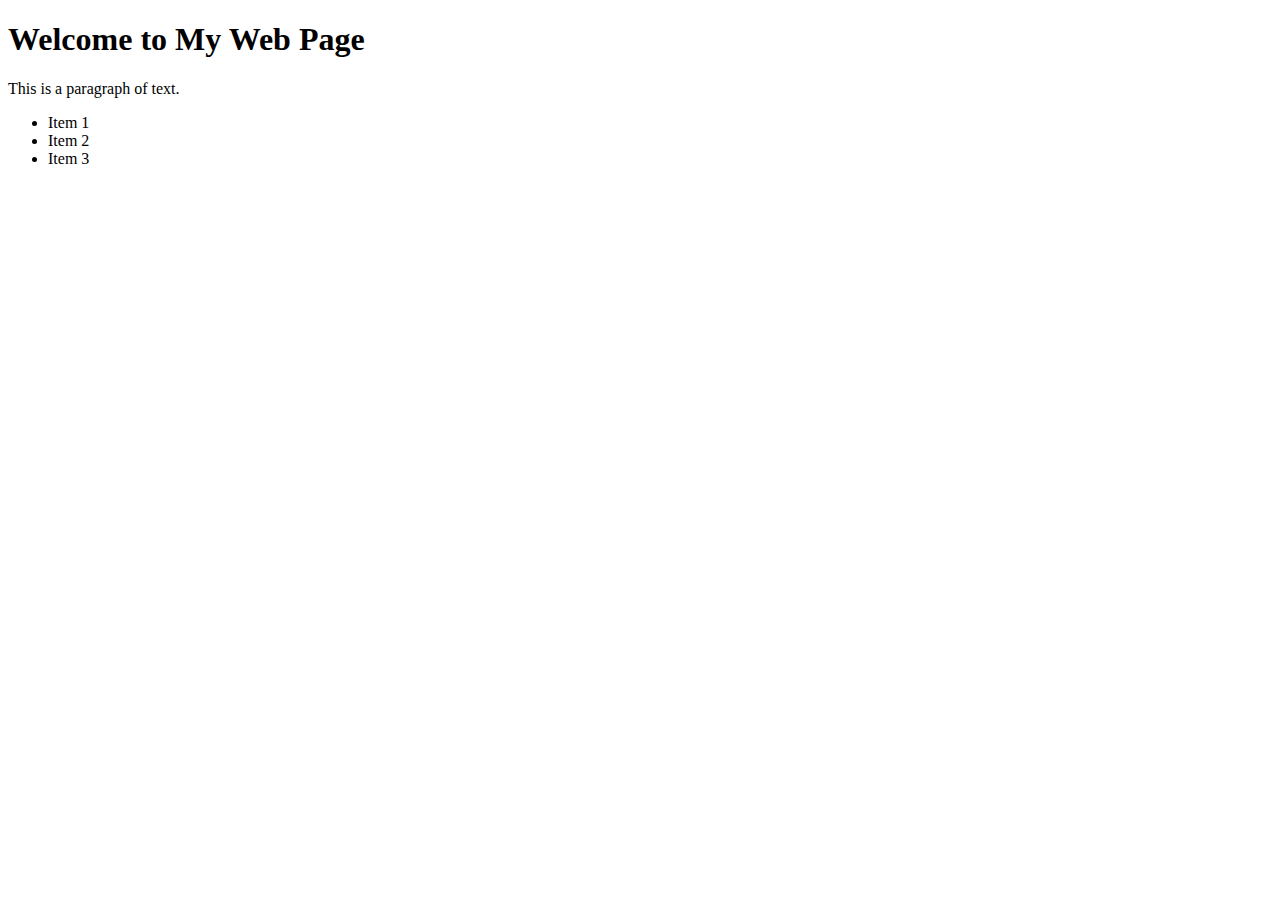
==== index.html @ 73cad603 "codigo base html" ====
<!DOCTYPE html>
<html>
<head>
    <title>My Web Page</title>
</head>
<body>
    <h1>Welcome to My Web Page</h1>
    
    <p>This is a paragraph of text.</p>
    
    <ul>
        <li>Item 1</li>
        <li>Item 2</li>
        <li>Item 3</li>
    </ul>
    
    <script src="script.js"></script>
</body>
</html>
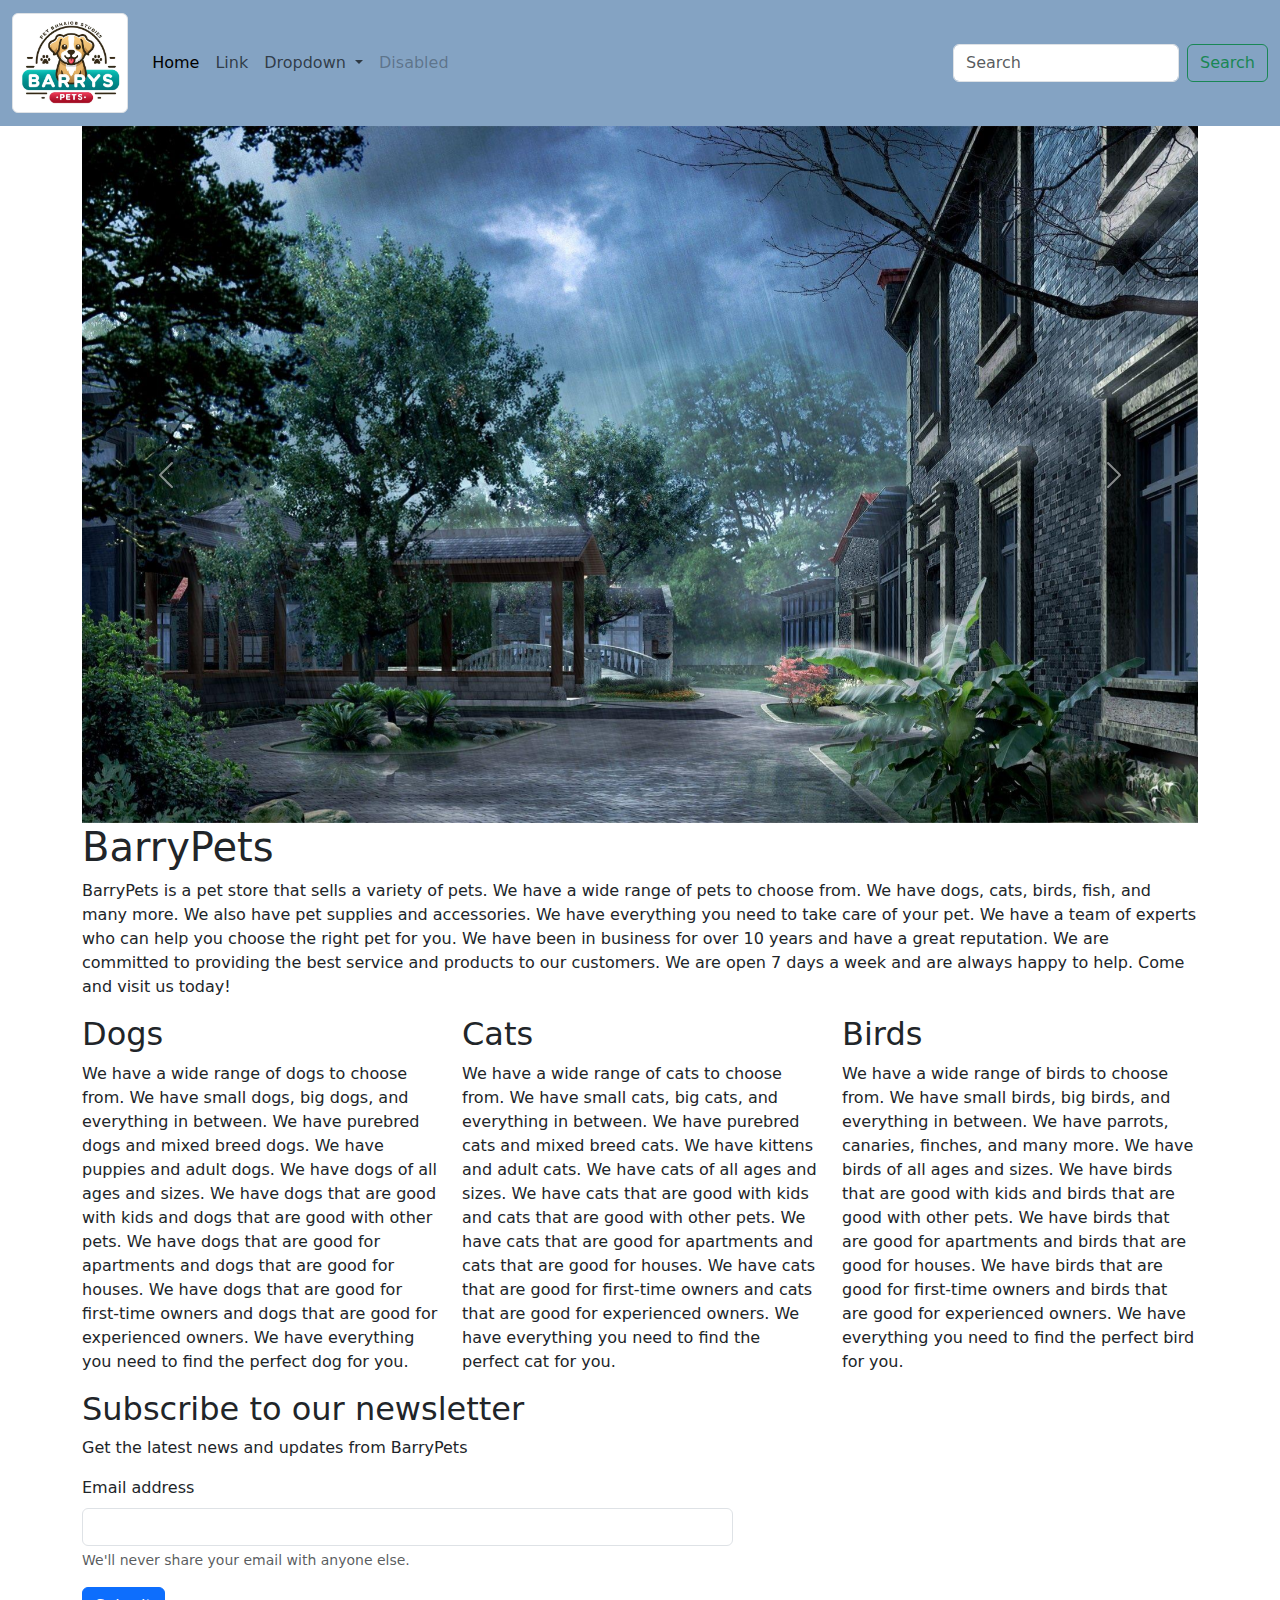
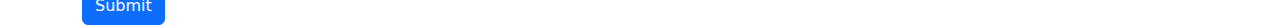
==== commit 92932983: "Navbar, logo y carrusel" ====
--- a/index.html
+++ b/index.html
@@ -1,20 +1,116 @@
 <!DOCTYPE html>
 <html>
 <head>
-    <title>My Web Page</title>
+    <link href="https://cdn.jsdelivr.net/npm/bootstrap@5.3.3/dist/css/bootstrap.min.css" rel="stylesheet" integrity="sha384-QWTKZyjpPEjISv5WaRU9OFeRpok6YctnYmDr5pNlyT2bRjXh0JMhjY6hW+ALEwIH" crossorigin="anonymous">
+    <script src="https://cdn.jsdelivr.net/npm/bootstrap@5.3.3/dist/js/bootstrap.bundle.min.js" integrity="sha384-YvpcrYf0tY3lHB60NNkmXc5s9fDVZLESaAA55NDzOxhy9GkcIdslK1eN7N6jIeHz" crossorigin="anonymous"></script>
+    <link rel="stylesheet" href="style.css">
+    <nav class="navbar navbar-expand-lg custom-navbar-color">
+        <div class="container-fluid">
+          <a class="navbar-brand" href="#"><img src="BarryPetsLogo.png" class="img-fluid img-thumbnail"  style="max-height: 100px; width: auto;" alt="..."></a>
+          <button class="navbar-toggler" type="button" data-bs-toggle="collapse" data-bs-target="#navbarSupportedContent" aria-controls="navbarSupportedContent" aria-expanded="false" aria-label="Toggle navigation">
+            <span class="navbar-toggler-icon"></span>
+          </button>
+          <div class="collapse navbar-collapse" id="navbarSupportedContent">
+            <ul class="navbar-nav me-auto mb-2 mb-lg-0">
+              <li class="nav-item">
+                <a class="nav-link active" aria-current="page" href="#">Home</a>
+              </li>
+              <li class="nav-item">
+                <a class="nav-link" href="#">Link</a>
+              </li>
+              <li class="nav-item dropdown">
+                <a class="nav-link dropdown-toggle" href="#" role="button" data-bs-toggle="dropdown" aria-expanded="false">
+                  Dropdown
+                </a>
+                <ul class="dropdown-menu">
+                  <li><a class="dropdown-item" href="#">Action</a></li>
+                  <li><a class="dropdown-item" href="#">Another action</a></li>
+                  <li><hr class="dropdown-divider"></li>
+                  <li><a class="dropdown-item" href="#">Something else here</a></li>
+                </ul>
+              </li>
+              <li class="nav-item">
+                <a class="nav-link disabled" aria-disabled="true">Disabled</a>
+              </li>
+            </ul>
+            <form class="d-flex" role="search">
+              <input class="form-control me-2" type="search" placeholder="Search" aria-label="Search">
+              <button class="btn btn-outline-success" type="submit">Search</button>
+            </form>
+          </div>
+        </div>
+      </nav>
 </head>
 <body>
-    <h1>Welcome to My Web Page</h1>
+    <div class="container">
+
+        <div class="col-md-12">
+            <div id="carouselExampleAutoplaying" class="carousel slide" data-bs-ride="carousel">
+                <div class="carousel-inner">
+                  <div class="carousel-item active">
+                    <img src="43582.jpg" class="d-block w-100" alt="...">
+                  </div>
+                  <div class="carousel-item">
+                    <img src="43589.jpg" class="d-block w-100" alt="...">
+                  </div>
+                  <div class="carousel-item">
+                    <img src="43620.jpg" class="d-block w-100" alt="...">
+                  </div>
+                </div>
+                <button class="carousel-control-prev" type="button" data-bs-target="#carouselExampleAutoplaying" data-bs-slide="prev">
+                  <span class="carousel-control-prev-icon" aria-hidden="true"></span>
+                  <span class="visually-hidden">Previous</span>
+                </button>
+                <button class="carousel-control-next" type="button" data-bs-target="#carouselExampleAutoplaying" data-bs-slide="next">
+                  <span class="carousel-control-next-icon" aria-hidden="true"></span>
+                  <span class="visually-hidden">Next</span>
+                </button>
+              </div>
+
+        </div>
+    </div>
     
-    <p>This is a paragraph of text.</p>
     
-    <ul>
-        <li>Item 1</li>
-        <li>Item 2</li>
-        <li>Item 3</li>
-    </ul>
+    <div class="container">
+        <div class="row">
+            <div class="col-md-12">
+                <h1>BarryPets</h1>
+                <p>BarryPets is a pet store that sells a variety of pets. We have a wide range of pets to choose from. We have dogs, cats, birds, fish, and many more. We also have pet supplies and accessories. We have everything you need to take care of your pet. We have a team of experts who can help you choose the right pet for you. We have been in business for over 10 years and have a great reputation. We are committed to providing the best service and products to our customers. We are open 7 days a week and are always happy to help. Come and visit us today!</p>
+            </div>
+        </div>
+        <div class="row">
+            <div class="col-md-4">
+                <h2>Dogs</h2>
+                <p>We have a wide range of dogs to choose from. We have small dogs, big dogs, and everything in between. We have purebred dogs and mixed breed dogs. We have puppies and adult dogs. We have dogs of all ages and sizes. We have dogs that are good with kids and dogs that are good with other pets. We have dogs that are good for apartments and dogs that are good for houses. We have dogs that are good for first-time owners and dogs that are good for experienced owners. We have everything you need to find the perfect dog for you.</p>
+            </div>
+            <div class="col-md-4">
+                <h2>Cats</h2>
+                <p>We have a wide range of cats to choose from. We have small cats, big cats, and everything in between. We have purebred cats and mixed breed cats. We have kittens and adult cats. We have cats of all ages and sizes. We have cats that are good with kids and cats that are good with other pets. We have cats that are good for apartments and cats that are good for houses. We have cats that are good for first-time owners and cats that are good for experienced owners. We have everything you need to find the perfect cat for you.</p>
+            </div>
+            <div class="col-md-4">
+                <h2>Birds</h2>
+                <p>We have a
+                    wide range of birds to choose from. We have small birds, big birds, and everything in between. We have parrots, canaries, finches, and many more. We have birds of all ages and sizes. We have birds that are good with kids and birds that are good with other pets. We have birds that are good for apartments and birds that are good for houses. We have birds that are good for first-time owners and birds that are good for experienced owners. We have everything you need to find the perfect bird for you.</p>
+    </div>
+    <script src="script.js"></script>
+    <script src="https://cdn.jsdelivr.net/npm/@popperjs/core@2.11.8/dist/umd/popper.min.js" integrity="sha384-I7E8VVD/ismYTF4hNIPjVp/Zjvgyol6VFvRkX/vR+Vc4jQkC+hVqc2pM8ODewa9r" crossorigin="anonymous"></script>
+    <script src="https://cdn.jsdelivr.net/npm/bootstrap@5.3.3/dist/js/bootstrap.min.js" integrity="sha384-0pUGZvbkm6XF6gxjEnlmuGrJXVbNuzT9qBBavbLwCsOGabYfZo0T0to5eqruptLy" crossorigin="anonymous"></script>
+    <div class="container">
+        <div class="col-md-7">
+      <h2>Subscribe to our newsletter</h2>
+      <p>Get the latest news and updates from BarryPets</p>
+      <form>
+        <div class="mb-3">
+          <label for="exampleInputEmail1" class="form-label">Email address</label>
+          <input type="email" class="form-control" id="exampleInputEmail1" aria-describedby="emailHelp">
+          <div id="emailHelp" class="form-text">We'll never share your email with anyone else.</div>
+        </div>
+        
+        <button type="submit" class="btn btn-primary">Submit</button>
+      </form>
+      </div>
+    </div>
     
-    <script src="script.js"></script>
 </body>
 </html>
 
--- a/style.css
+++ b/style.css
@@ -0,0 +1,3 @@
+.custom-navbar-color {
+    background-color: #84a3c3; /* Dark blue */
+}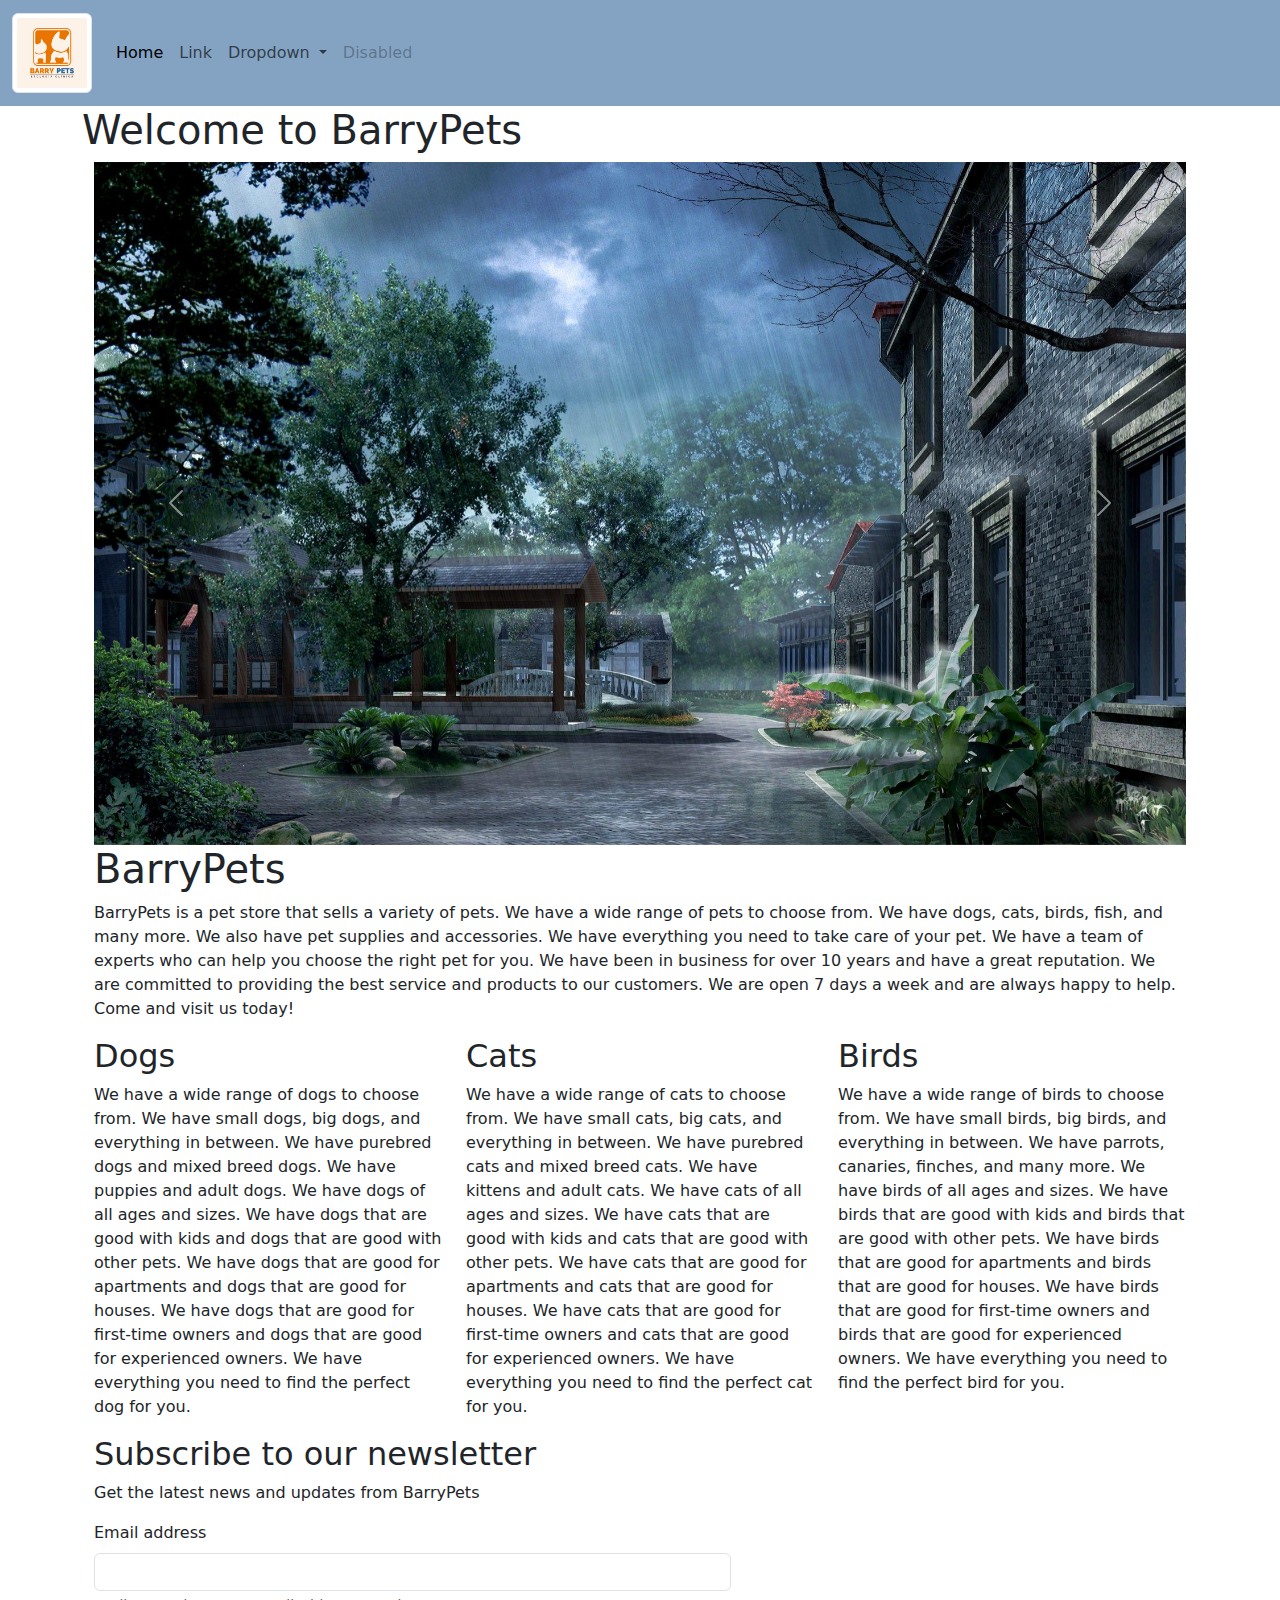
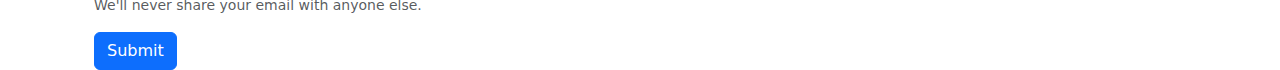
==== commit 16cfd7e6: "Creacion secciones" ====
--- a/index.html
+++ b/index.html
@@ -6,7 +6,7 @@
     <link rel="stylesheet" href="style.css">
     <nav class="navbar navbar-expand-lg custom-navbar-color">
         <div class="container-fluid">
-          <a class="navbar-brand" href="#"><img src="BarryPetsLogo.png" class="img-fluid img-thumbnail"  style="max-height: 100px; width: auto;" alt="..."></a>
+          <a class="navbar-brand" href="#"><img src="BarryPetsLogov1.jpeg" class="img-fluid img-thumbnail"  style="max-height: 80px; width: auto;" alt="..."></a>
           <button class="navbar-toggler" type="button" data-bs-toggle="collapse" data-bs-target="#navbarSupportedContent" aria-controls="navbarSupportedContent" aria-expanded="false" aria-label="Toggle navigation">
             <span class="navbar-toggler-icon"></span>
           </button>
@@ -33,15 +33,19 @@
                 <a class="nav-link disabled" aria-disabled="true">Disabled</a>
               </li>
             </ul>
-            <form class="d-flex" role="search">
-              <input class="form-control me-2" type="search" placeholder="Search" aria-label="Search">
-              <button class="btn btn-outline-success" type="submit">Search</button>
-            </form>
           </div>
         </div>
       </nav>
 </head>
-<body>
+<body class="custom-background-color">
+  
+
+    <div class="container">
+        <div class="row">
+            <div class="col-md-12">
+                <h1>Welcome to BarryPets</h1>
+            </div>
+        </div>
     <div class="container">
 
         <div class="col-md-12">
@@ -110,7 +114,8 @@
       </form>
       </div>
     </div>
-    
+    <script src="https://cdn.jsdelivr.net/npm/@popperjs/core@2.11.8/dist/umd/popper.min.js" integrity="sha384-I7E8VVD/ismYTF4hNIPjVp/Zjvgyol6VFvRkX/vR+Vc4jQkC+hVqc2pM8ODewa9r" crossorigin="anonymous"></script>
+<script src="https://cdn.jsdelivr.net/npm/bootstrap@5.3.3/dist/js/bootstrap.min.js" integrity="sha384-0pUGZvbkm6XF6gxjEnlmuGrJXVbNuzT9qBBavbLwCsOGabYfZo0T0to5eqruptLy" crossorigin="anonymous"></script>
 </body>
 </html>
 
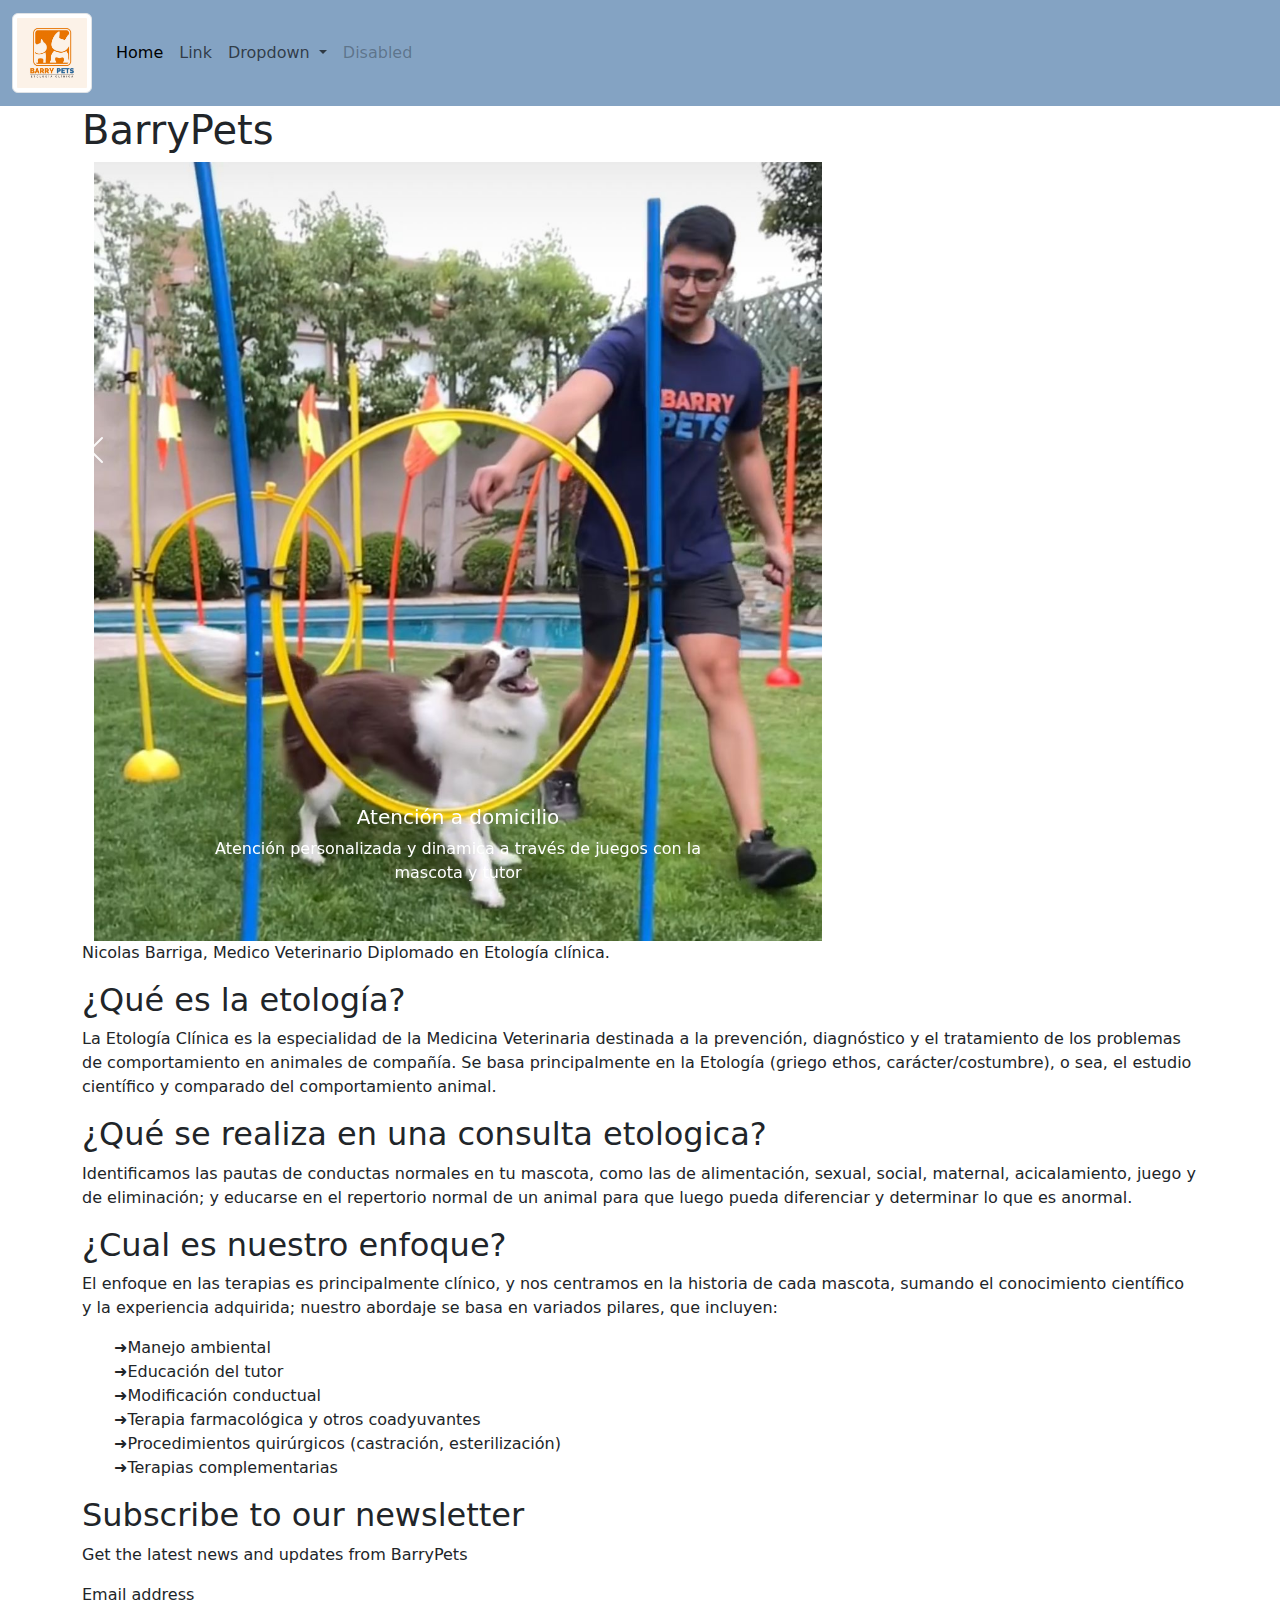
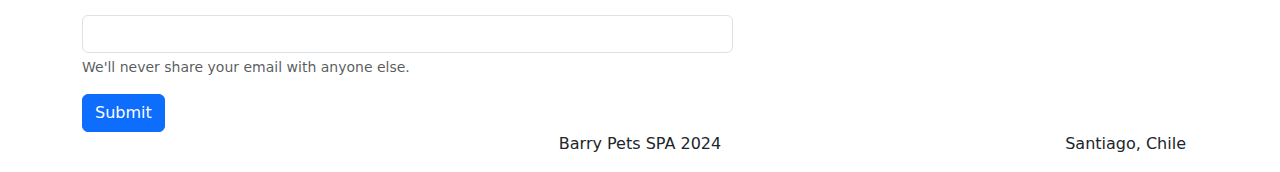
==== commit f4887d2d: "Cambios Clau (carousel, footer and picturess)" ====
--- a/index.html
+++ b/index.html
@@ -43,24 +43,45 @@
     <div class="container">
         <div class="row">
             <div class="col-md-12">
-                <h1>Welcome to BarryPets</h1>
+                <h1>BarryPets</h1>
             </div>
         </div>
     <div class="container">
 
-        <div class="col-md-12">
+        <div class="col-md-8">
             <div id="carouselExampleAutoplaying" class="carousel slide" data-bs-ride="carousel">
                 <div class="carousel-inner">
                   <div class="carousel-item active">
-                    <img src="43582.jpg" class="d-block w-100" alt="...">
+                    <img src="nico.jpeg" class="d-block w-100" alt="...">
                   </div>
-                  <div class="carousel-item">
-                    <img src="43589.jpg" class="d-block w-100" alt="...">
+                  <div class="carousel-item ">
+                    <img src="tomhermoso.jpeg" class="d-block w-100" alt="...">
                   </div>
-                  <div class="carousel-item">
-                    <img src="43620.jpg" class="d-block w-100" alt="...">
+                  <div class="carousel-item ">
+                    <img src="nico2.jpeg" class="d-block w-100" alt="...">
                   </div>
                 </div>
+                <div class="carousel-caption d-none d-md-block">
+                  <h5>Atención a domicilio</h5>
+                  <p>Atención personalizada y dinamica a través de juegos con la mascota y tutor</p>
+                </div>
+              </div>
+              <div class="carousel-item">
+                <img src="..." class="d-block w-100" alt="...">
+                <div class="carousel-caption d-none d-md-block">
+                  <h5>Atención</h5>
+                  <p>Atención a perros y gatos</p>
+                </div>
+              </div>
+              <div class="carousel-item">
+                <img src="..." class="d-block w-100" alt="...">
+                <div class="carousel-caption d-none d-md-block">
+                  <h5>Third slide label</h5>
+                  <p>Some representative placeholder content for the third slide.</p>
+                </div>
+              </div>
+            </div>
+          
                 <button class="carousel-control-prev" type="button" data-bs-target="#carouselExampleAutoplaying" data-bs-slide="prev">
                   <span class="carousel-control-prev-icon" aria-hidden="true"></span>
                   <span class="visually-hidden">Previous</span>
@@ -78,23 +99,39 @@
     <div class="container">
         <div class="row">
             <div class="col-md-12">
-                <h1>BarryPets</h1>
-                <p>BarryPets is a pet store that sells a variety of pets. We have a wide range of pets to choose from. We have dogs, cats, birds, fish, and many more. We also have pet supplies and accessories. We have everything you need to take care of your pet. We have a team of experts who can help you choose the right pet for you. We have been in business for over 10 years and have a great reputation. We are committed to providing the best service and products to our customers. We are open 7 days a week and are always happy to help. Come and visit us today!</p>
+
+                <p>Nicolas Barriga, Medico Veterinario Diplomado en Etología clínica.</p>
             </div>
         </div>
         <div class="row">
-            <div class="col-md-4">
-                <h2>Dogs</h2>
-                <p>We have a wide range of dogs to choose from. We have small dogs, big dogs, and everything in between. We have purebred dogs and mixed breed dogs. We have puppies and adult dogs. We have dogs of all ages and sizes. We have dogs that are good with kids and dogs that are good with other pets. We have dogs that are good for apartments and dogs that are good for houses. We have dogs that are good for first-time owners and dogs that are good for experienced owners. We have everything you need to find the perfect dog for you.</p>
+            <div class="col-md-12">
+                <h2>¿Qué es la etología?</h2>
+                <p>La Etología Clínica es la especialidad de la Medicina Veterinaria destinada a la prevención, diagnóstico y el tratamiento de los problemas de comportamiento en animales de compañía. 
+
+                  Se basa principalmente en la Etología (griego ethos, carácter/costumbre), o sea, el estudio científico y comparado del comportamiento animal. </p>
             </div>
-            <div class="col-md-4">
-                <h2>Cats</h2>
-                <p>We have a wide range of cats to choose from. We have small cats, big cats, and everything in between. We have purebred cats and mixed breed cats. We have kittens and adult cats. We have cats of all ages and sizes. We have cats that are good with kids and cats that are good with other pets. We have cats that are good for apartments and cats that are good for houses. We have cats that are good for first-time owners and cats that are good for experienced owners. We have everything you need to find the perfect cat for you.</p>
+            <div class="col-md-12">
+                <h2>¿Qué se realiza en una consulta etologica?</h2>
+                <p>Identificamos las pautas de conductas normales en tu mascota, como las de alimentación, sexual, social, maternal, acicalamiento, juego y de eliminación; y educarse en el repertorio normal de un animal para que luego pueda diferenciar y determinar lo que es anormal. </p>
             </div>
-            <div class="col-md-4">
-                <h2>Birds</h2>
-                <p>We have a
-                    wide range of birds to choose from. We have small birds, big birds, and everything in between. We have parrots, canaries, finches, and many more. We have birds of all ages and sizes. We have birds that are good with kids and birds that are good with other pets. We have birds that are good for apartments and birds that are good for houses. We have birds that are good for first-time owners and birds that are good for experienced owners. We have everything you need to find the perfect bird for you.</p>
+            <div class="col-md-12">
+                <h2>¿Cual es nuestro enfoque?</h2>
+                <p>El enfoque en las terapias es principalmente clínico, y nos centramos en la historia de cada mascota, sumando el conocimiento científico y la experiencia adquirida; nuestro abordaje se basa en variados pilares, que incluyen:
+                  <ol>
+                    ➜Manejo ambiental <br>
+                  
+                    ➜Educación del tutor <br>
+                    
+                    ➜Modificación conductual <br>
+                    
+                    ➜Terapia farmacológica y otros coadyuvantes <br>
+                    
+                    ➜Procedimientos quirúrgicos (castración, esterilización) <br>
+                    
+                    ➜Terapias complementarias</ol>
+                  
+                  
+                 </p>
     </div>
     <script src="script.js"></script>
     <script src="https://cdn.jsdelivr.net/npm/@popperjs/core@2.11.8/dist/umd/popper.min.js" integrity="sha384-I7E8VVD/ismYTF4hNIPjVp/Zjvgyol6VFvRkX/vR+Vc4jQkC+hVqc2pM8ODewa9r" crossorigin="anonymous"></script>
@@ -117,5 +154,42 @@
     <script src="https://cdn.jsdelivr.net/npm/@popperjs/core@2.11.8/dist/umd/popper.min.js" integrity="sha384-I7E8VVD/ismYTF4hNIPjVp/Zjvgyol6VFvRkX/vR+Vc4jQkC+hVqc2pM8ODewa9r" crossorigin="anonymous"></script>
 <script src="https://cdn.jsdelivr.net/npm/bootstrap@5.3.3/dist/js/bootstrap.min.js" integrity="sha384-0pUGZvbkm6XF6gxjEnlmuGrJXVbNuzT9qBBavbLwCsOGabYfZo0T0to5eqruptLy" crossorigin="anonymous"></script>
 </body>
+<div class="container">
+  <!-- Your page content here -->
+</div>
+
+<footer class="footer">
+  <div class="container">
+      <div class="row">
+          <div class="col-sm-4 text-center text-sm-start">
+              <!-- Instagram Icon -->
+              <a href="https://instagram.com/yourprofile" target="_blank"><i class="fab fa-instagram fa-2x"></i></a>
+          </div>
+          <div class="col-sm-4 text-center">
+              <!-- Phone Icon and Barry Pets SPA Text -->
+              <p><i class="fas fa-phone-alt"></i> Barry Pets SPA 2024</p>
+          </div>
+          <div class="col-sm-4 text-center text-sm-end">
+              <!-- Additional text here -->
+              <p>Santiago, Chile</p>
+          </div>
+      </div>
+  </div>
+</footer>
+
+
+
+
+
+
+
+
+
+
+
+
+
 </html>
 
+
+
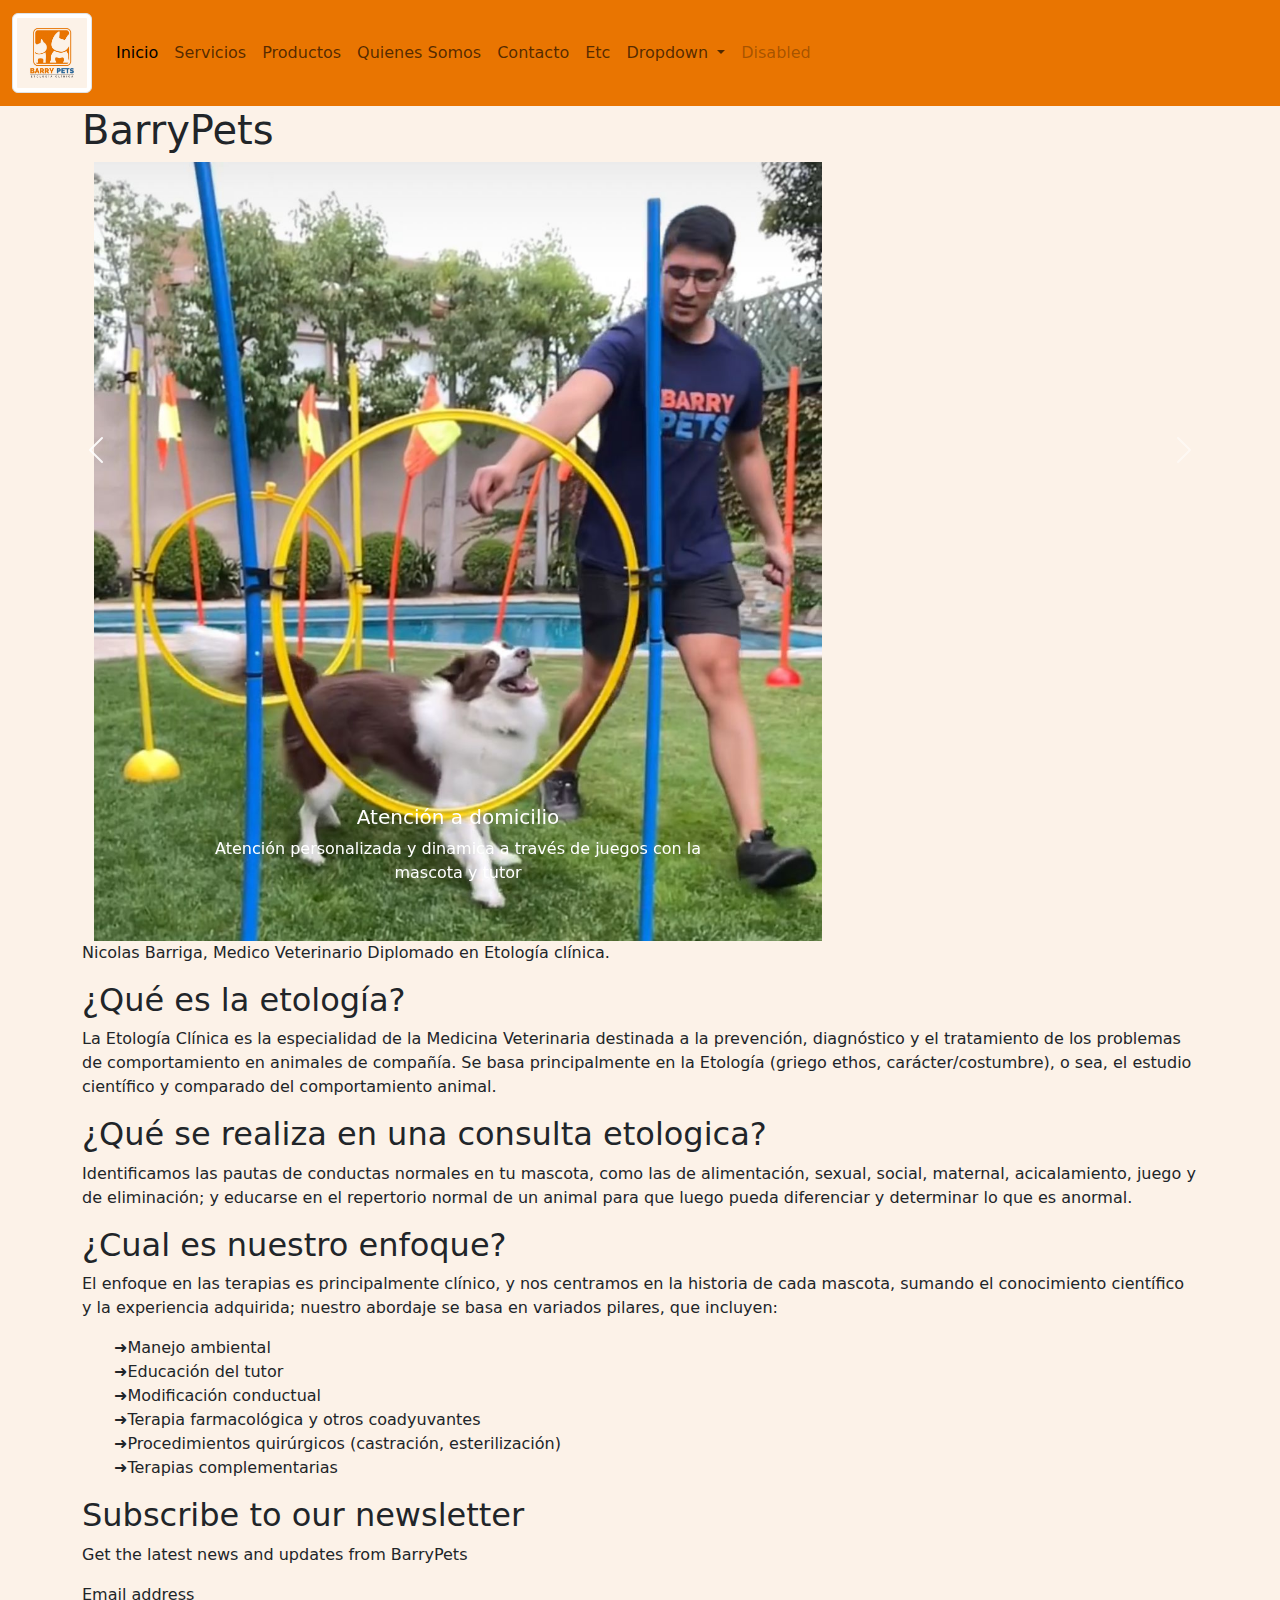
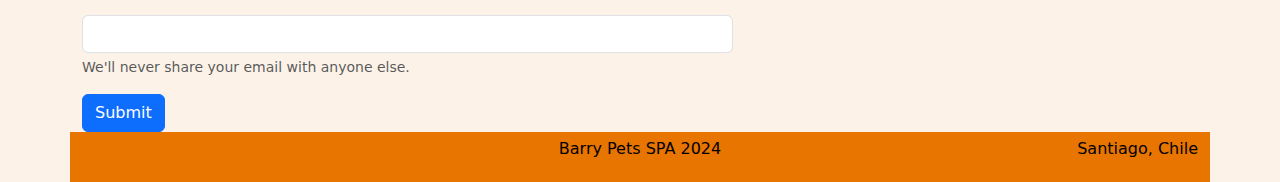
==== commit 038010c9: "Update index.html" ====
--- a/index.html
+++ b/index.html
@@ -13,10 +13,22 @@
           <div class="collapse navbar-collapse" id="navbarSupportedContent">
             <ul class="navbar-nav me-auto mb-2 mb-lg-0">
               <li class="nav-item">
-                <a class="nav-link active" aria-current="page" href="#">Home</a>
-              </li>
-              <li class="nav-item">
-                <a class="nav-link" href="#">Link</a>
+                <a class="nav-link active" aria-current="page" href="index.html">Inicio</a>
+              </li>
+              <li class="nav-item">
+                <a class="nav-link" href="Servicios.html">Servicios</a>
+              </li>
+              <li class="nav-item">
+                <a class="nav-link" href="Producto.html">Productos</a>
+              </li>
+              <li class="nav-item">
+                <a class="nav-link" href="QuienesSomos.html">Quienes Somos</a>
+              </li>
+              <li class="nav-item">
+                <a class="nav-link" href="Contacto.html">Contacto</a>
+              </li>
+              <li class="nav-item">
+                <a class="nav-link" href="Contacto.html">Etc</a>
               </li>
               <li class="nav-item dropdown">
                 <a class="nav-link dropdown-toggle" href="#" role="button" data-bs-toggle="dropdown" aria-expanded="false">
--- a/style.css
+++ b/style.css
@@ -1,3 +1,17 @@
 .custom-navbar-color {
-    background-color: #84a3c3; /* Dark blue */
+    background-color: #e97501; /* Dark blue */
+}
+
+.custom-background-color {
+    background-color: #fcf2e8; /* Dark blue */
+}
+
+.footer {
+    left: 0;
+    bottom: 0;
+    width: 100%;
+    background-color: #E97501;
+    color: black;
+    text-align: center;
+    padding: 5px 0;
 }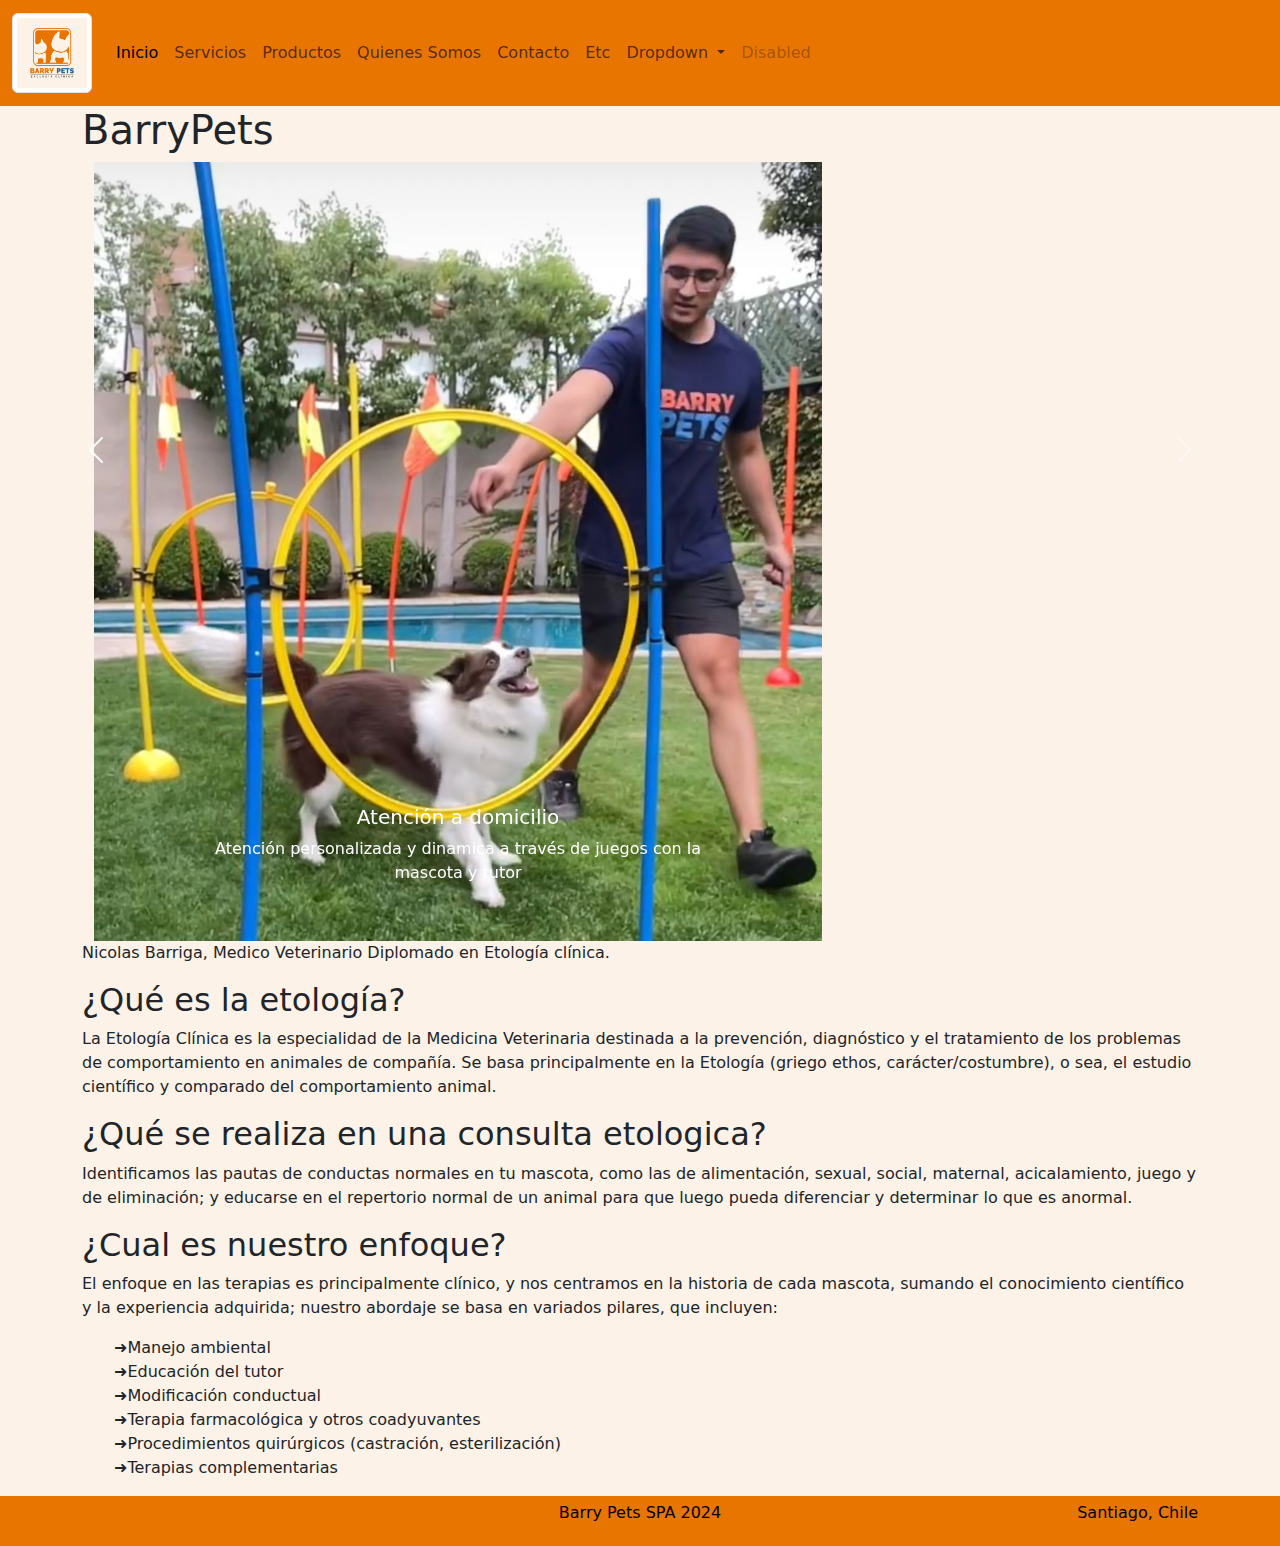
==== commit c1568ce4: "Footer al fin" ====
--- a/index.html
+++ b/index.html
@@ -148,27 +148,12 @@
     <script src="script.js"></script>
     <script src="https://cdn.jsdelivr.net/npm/@popperjs/core@2.11.8/dist/umd/popper.min.js" integrity="sha384-I7E8VVD/ismYTF4hNIPjVp/Zjvgyol6VFvRkX/vR+Vc4jQkC+hVqc2pM8ODewa9r" crossorigin="anonymous"></script>
     <script src="https://cdn.jsdelivr.net/npm/bootstrap@5.3.3/dist/js/bootstrap.min.js" integrity="sha384-0pUGZvbkm6XF6gxjEnlmuGrJXVbNuzT9qBBavbLwCsOGabYfZo0T0to5eqruptLy" crossorigin="anonymous"></script>
-    <div class="container">
-        <div class="col-md-7">
-      <h2>Subscribe to our newsletter</h2>
-      <p>Get the latest news and updates from BarryPets</p>
-      <form>
-        <div class="mb-3">
-          <label for="exampleInputEmail1" class="form-label">Email address</label>
-          <input type="email" class="form-control" id="exampleInputEmail1" aria-describedby="emailHelp">
-          <div id="emailHelp" class="form-text">We'll never share your email with anyone else.</div>
-        </div>
-        
-        <button type="submit" class="btn btn-primary">Submit</button>
-      </form>
-      </div>
+    </div>
+    </div>
     </div>
     <script src="https://cdn.jsdelivr.net/npm/@popperjs/core@2.11.8/dist/umd/popper.min.js" integrity="sha384-I7E8VVD/ismYTF4hNIPjVp/Zjvgyol6VFvRkX/vR+Vc4jQkC+hVqc2pM8ODewa9r" crossorigin="anonymous"></script>
 <script src="https://cdn.jsdelivr.net/npm/bootstrap@5.3.3/dist/js/bootstrap.min.js" integrity="sha384-0pUGZvbkm6XF6gxjEnlmuGrJXVbNuzT9qBBavbLwCsOGabYfZo0T0to5eqruptLy" crossorigin="anonymous"></script>
 </body>
-<div class="container">
-  <!-- Your page content here -->
-</div>
 
 <footer class="footer">
   <div class="container">
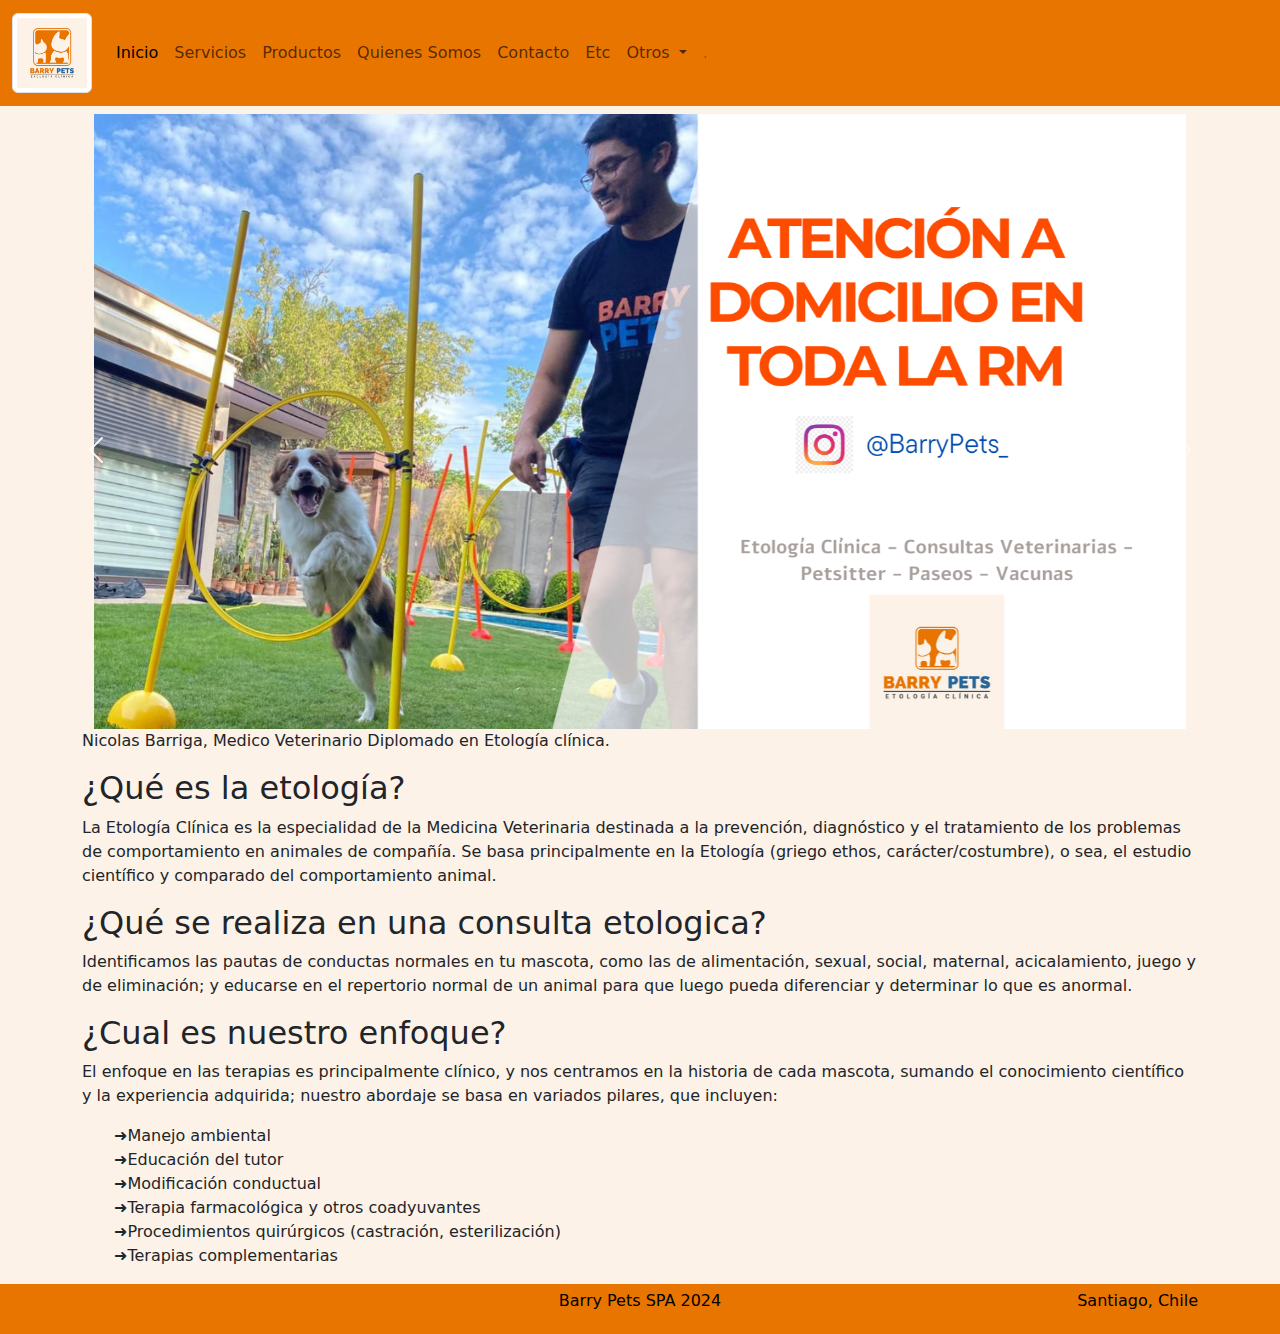
==== commit 0a600200: "CarruselOk" ====
--- a/index.html
+++ b/index.html
@@ -31,18 +31,18 @@
                 <a class="nav-link" href="Contacto.html">Etc</a>
               </li>
               <li class="nav-item dropdown">
-                <a class="nav-link dropdown-toggle" href="#" role="button" data-bs-toggle="dropdown" aria-expanded="false">
-                  Dropdown
+                <a class="nav-link dropdown-toggle" href="#" role="button" data-bs-toggle="." aria-expanded="false">
+                  Otros
                 </a>
                 <ul class="dropdown-menu">
-                  <li><a class="dropdown-item" href="#">Action</a></li>
-                  <li><a class="dropdown-item" href="#">Another action</a></li>
+                  <li><a class="dropdown-item" href="#">Testimonios de pacientes</a></li>
+                  <li><a class="dropdown-item" href="#">Comunas de atencion</a></li>
                   <li><hr class="dropdown-divider"></li>
-                  <li><a class="dropdown-item" href="#">Something else here</a></li>
+                  <li><a class="dropdown-item" href="#">Petsitter</a></li>
                 </ul>
               </li>
               <li class="nav-item">
-                <a class="nav-link disabled" aria-disabled="true">Disabled</a>
+                <a class="nav-link disabled" aria-disabled="true">.</a>
               </li>
             </ul>
           </div>
@@ -55,27 +55,27 @@
     <div class="container">
         <div class="row">
             <div class="col-md-12">
-                <h1>BarryPets</h1>
+                <h1></h1>
             </div>
         </div>
     <div class="container">
 
-        <div class="col-md-8">
+        <div class="col-md-12">
             <div id="carouselExampleAutoplaying" class="carousel slide" data-bs-ride="carousel">
                 <div class="carousel-inner">
                   <div class="carousel-item active">
-                    <img src="nico.jpeg" class="d-block w-100" alt="...">
+                    <img src="1.png" class="d-block w-100" alt="...">
                   </div>
                   <div class="carousel-item ">
-                    <img src="tomhermoso.jpeg" class="d-block w-100" alt="...">
+                    <img src="2.png" class="d-block w-100" alt="...">
                   </div>
                   <div class="carousel-item ">
-                    <img src="nico2.jpeg" class="d-block w-100" alt="...">
+                    <img src="4.png" class="d-block w-100" alt="...">
                   </div>
                 </div>
                 <div class="carousel-caption d-none d-md-block">
-                  <h5>Atención a domicilio</h5>
-                  <p>Atención personalizada y dinamica a través de juegos con la mascota y tutor</p>
+                  <h5></h5>
+                  <p></p>
                 </div>
               </div>
               <div class="carousel-item">
